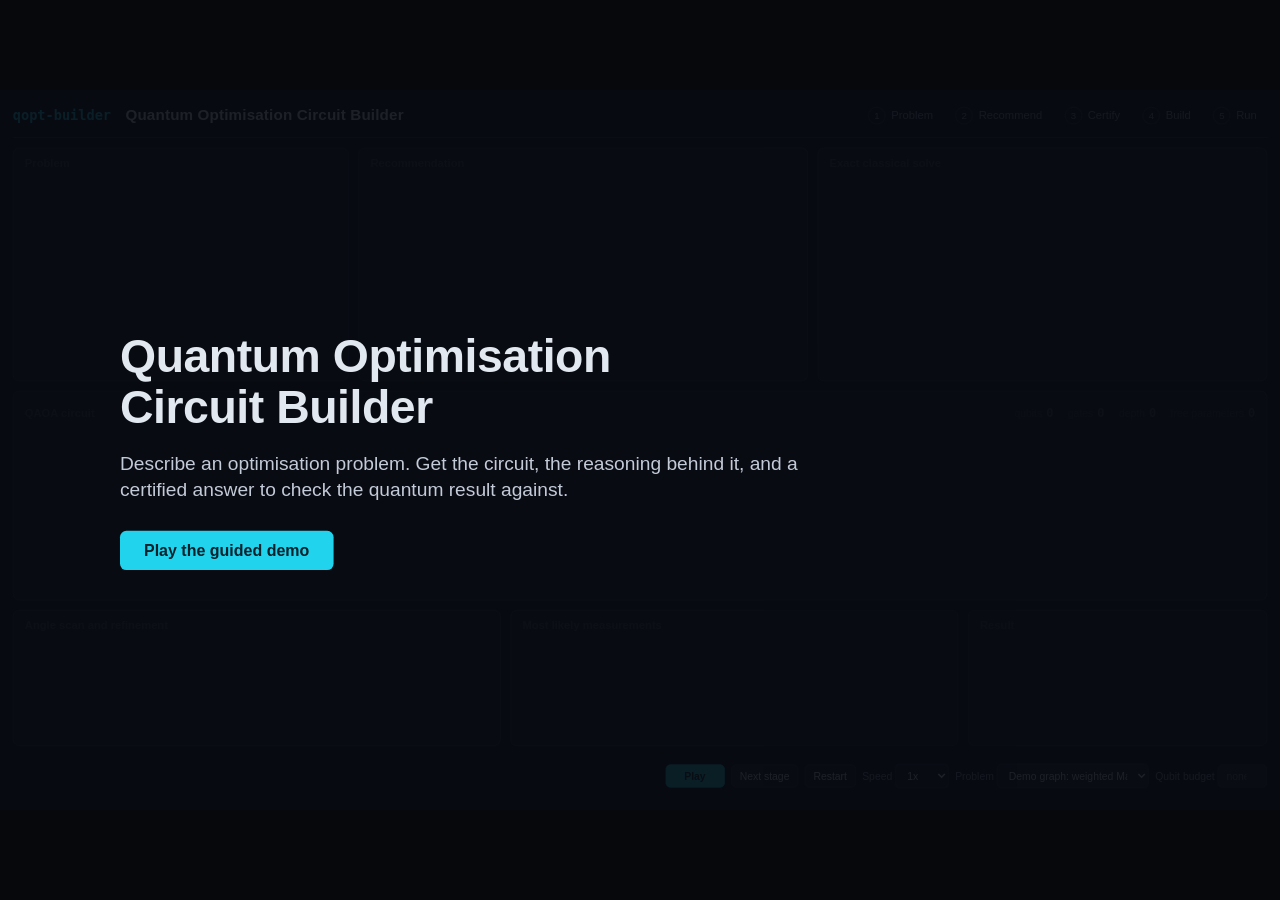
==== web/demo.html @ b80e7e66 "feat(web): guided demo that builds the circuit gate by gate web/demo.html is an animated walkthrough" ====
<!DOCTYPE html>
<html lang="en">
<head>
<meta charset="utf-8">
<meta name="viewport" content="width=device-width, initial-scale=1">
<title>Guided demo: Quantum Optimisation Circuit Builder</title>
<meta name="description" content="Watch an optimisation problem become a recommended, certified QAOA circuit: the recommendation and its reasons, the exact classical solve, the circuit assembled gate by gate, and the run scored against the certified optimum.">
<link rel="stylesheet" href="demo.css">
</head>
<body>
<div id="viewport">
  <div id="scaled">
    <main id="stage">
      <header class="top">
        <div class="brand">qopt&#8209;builder</div>
        <div class="title">Quantum Optimisation Circuit Builder</div>
        <ol class="stages" id="stages">
          <li data-stage="problem">Problem</li>
          <li data-stage="recommend">Recommend</li>
          <li data-stage="certify">Certify</li>
          <li data-stage="build">Build</li>
          <li data-stage="run">Run</li>
        </ol>
      </header>

      <section class="panel idle" id="p-problem">
        <h2>Problem</h2>
        <p class="lead" id="problem-title"></p>
        <div class="body">
          <svg id="graph" viewBox="0 0 392 200" role="img" aria-label="The problem as a graph of coupled variables"></svg>
          <p id="problem-facts"></p>
        </div>
      </section>

      <section class="panel idle" id="p-rec">
        <h2>Recommendation</h2>
        <div class="body">
          <div class="gauge" id="g-size">
            <div class="name">Size</div>
            <div class="track"><div class="tick" data-tick="limit"><span>exact limit 24</span></div><div class="marker"></div></div>
            <div class="value"></div>
          </div>
          <div class="gauge" id="g-density">
            <div class="name">Coupling density</div>
            <div class="track">
              <div class="band" data-band="1" style="left:0;width:15%;background:var(--accent)"></div>
              <div class="band" data-band="2" style="left:15%;width:35%;background:var(--warn)"></div>
              <div class="band" data-band="3" style="left:50%;width:50%;background:var(--violet)"></div>
              <div class="band-name" style="left:7.5%;color:var(--accent)">p = 1</div>
              <div class="band-name" style="left:32.5%;color:var(--warn)">p = 2</div>
              <div class="band-name" style="left:75%;color:var(--violet)">p = 3</div>
              <div class="tick" style="left:15%"><span>0.15</span></div>
              <div class="tick" style="left:50%"><span>0.5</span></div>
              <div class="marker"></div>
            </div>
            <div class="value"></div>
          </div>
          <div class="gauge off" id="g-budget">
            <div class="name">Qubit budget</div>
            <div class="track"><div class="tick" data-tick="budget"><span></span></div><div class="marker"></div></div>
            <div class="value">none set</div>
          </div>
          <div id="decision">
            <div class="algo"></div>
            <ul></ul>
          </div>
        </div>
      </section>

      <section class="panel idle" id="p-exact">
        <h2>Exact classical solve</h2>
        <p class="lead" id="exact-lead"></p>
        <div class="body">
          <svg id="landscape" viewBox="0 0 542 150" role="img" aria-label="Cost of every assignment"></svg>
          <div id="exact-readout"><span class="big"></span><span class="x"></span></div>
          <p id="exact-note"></p>
        </div>
      </section>

      <section class="panel idle" id="p-circuit">
        <div class="circuit-head">
          <h2>QAOA circuit</h2>
          <div id="angles"></div>
          <div class="counters">
            <span>qubits<b id="c-qubits">0</b></span>
            <span>gates<b id="c-gates">0</b></span>
            <span>depth<b id="c-depth">0</b></span>
            <span>free parameters<b id="c-params">0</b></span>
          </div>
        </div>
        <div class="body">
          <svg id="circuit" viewBox="0 0 1540 204" role="img" aria-label="The QAOA circuit"></svg>
          <p id="legend"></p>
        </div>
      </section>

      <div class="run-row">
        <section class="panel idle" id="p-scan">
          <h2>Angle scan and refinement</h2>
          <div class="body"><svg id="scan" viewBox="0 0 582 124" role="img" aria-label="Expected cost over the scan and the refinement"></svg></div>
        </section>
        <section class="panel idle" id="p-dist">
          <h2>Most likely measurements</h2>
          <div class="body"><svg id="dist" viewBox="0 0 532 124" role="img" aria-label="Probability of the most likely measurement outcomes"></svg></div>
        </section>
        <section class="panel idle" id="p-result">
          <h2>Result</h2>
          <div class="body">
            <dl id="result-list">
              <dt>Certified optimum</dt><dd id="r-opt"></dd>
              <dt>QAOA, best of the scan</dt><dd id="r-scan"></dd>
              <dt>QAOA, after refinement</dt><dd id="r-refined"></dd>
              <dt>Gap to the optimum</dt><dd id="r-gap"></dd>
              <dt>Chance of measuring an optimum</dt><dd id="r-success"></dd>
            </dl>
          </div>
        </section>
      </div>

      <footer class="bottom">
        <p id="caption" role="status"></p>
        <div id="controls">
          <button id="play" type="button">Play</button>
          <button id="next" type="button" title="Skip to the end of this stage">Next stage</button>
          <button id="restart" type="button">Restart</button>
          <label>Speed
            <select id="speed">
              <option value="0.5">0.5x</option>
              <option value="1" selected>1x</option>
              <option value="2">2x</option>
            </select>
          </label>
          <label>Problem <select id="preset"></select></label>
          <label>Qubit budget <input id="budget" type="number" min="0" placeholder="none"></label>
        </div>
      </footer>

      <svg id="overlay" viewBox="0 0 1600 900" aria-hidden="true"></svg>
      <div class="card" id="card"></div>
    </main>
  </div>
</div>

<script src="qubo.js"></script>
<script src="qaoa.js"></script>
<script src="circuit.js"></script>
<script src="presets.js"></script>
<script src="demo.js"></script>
</body>
</html>
---- web/demo.css ----
/* Guided demo: one fixed 1600 x 900 stage, scaled to fit the window, so a
 * screen recording keeps the same composition at any size. Colours are
 * the site's own (styles.css) and each carries one meaning here:
 * cyan for the problem and the first layer, amber and violet for later
 * layers, green for what is certified or optimal, red for a refusal. */
:root {
  --bg: #0b0e14;
  --panel: #12161f;
  --panel-2: #171c28;
  --line: #263042;
  --text: #e2e8f0;
  --soft: #c3cad8;
  --muted: #8b94a7;
  --accent: #22d3ee;
  --accent-dim: #155e6b;
  --warn: #f59e0b;
  --violet: #a78bfa;
  --bad: #f87171;
  --good: #34d399;
  --sans: -apple-system, BlinkMacSystemFont, "Segoe UI", Roboto, Helvetica, Arial, sans-serif;
  --mono: ui-monospace, SFMono-Regular, Menlo, Consolas, monospace;
}

* { box-sizing: border-box; }

html, body { height: 100%; }

body {
  margin: 0;
  background: #06080c;
  color: var(--text);
  font-family: var(--sans);
  overflow: hidden;
}

#viewport {
  position: fixed;
  inset: 0;
  display: flex;
  align-items: center;
  justify-content: center;
}

/* The scaled box takes the stage's on-screen size, so it centres properly. */
#scaled { position: relative; }

#stage {
  position: absolute;
  left: 0;
  top: 0;
  width: 1600px;
  height: 900px;
  transform-origin: 0 0;
  background: var(--bg);
  display: grid;
  grid-template-columns: 420px 1fr 1fr;
  grid-template-rows: 48px 292px 262px 170px 50px;
  gap: 12px;
  padding: 12px 16px;
}

/* ------------------------------------------------------------- header */

.top {
  grid-column: 1 / -1;
  display: flex;
  align-items: center;
  gap: 18px;
  border-bottom: 1px solid var(--line);
  padding-bottom: 8px;
}
.brand { font-family: var(--mono); font-weight: 700; font-size: 17px; color: var(--accent); }
.title { font-size: 19px; font-weight: 600; letter-spacing: 0.01em; }

.stages {
  margin: 0 0 0 auto;
  padding: 0;
  list-style: none;
  display: flex;
  gap: 6px;
  counter-reset: stage;
}
.stages li {
  counter-increment: stage;
  font-size: 14px;
  color: var(--muted);
  padding: 4px 12px 4px 8px;
  border-radius: 999px;
  border: 1px solid transparent;
  transition: color 0.3s, border-color 0.3s, background 0.3s;
}
.stages li::before {
  content: counter(stage);
  display: inline-block;
  width: 20px;
  height: 20px;
  line-height: 20px;
  margin-right: 7px;
  text-align: center;
  border-radius: 50%;
  border: 1px solid var(--line);
  font-size: 12px;
}
.stages li.done { color: var(--soft); }
.stages li.done::before { border-color: var(--good); color: var(--good); }
.stages li.now { color: var(--text); border-color: var(--accent-dim); background: rgba(34, 211, 238, 0.07); }
.stages li.now::before { border-color: var(--accent); background: var(--accent); color: #06222a; font-weight: 700; }

/* ------------------------------------------------------------- panels */

.panel {
  position: relative;
  background: var(--panel);
  border: 1px solid var(--line);
  border-radius: 8px;
  padding: 10px 14px;
  min-width: 0;
  min-height: 0;
  overflow: hidden;
  transition: border-color 0.4s;
}
.panel > * { transition: opacity 0.5s; }
.panel.idle > * { opacity: 0.22; }
.panel.idle > .body { opacity: 0; }
.panel.now { border-color: var(--accent-dim); }

.panel h2 {
  margin: 0;
  font-size: 14px;
  font-weight: 600;
  color: var(--soft);
}
.panel .lead { margin: 2px 0 0; font-size: 13px; color: var(--muted); min-height: 17px; }

#p-problem { grid-column: 1; grid-row: 2; }
#p-rec { grid-column: 2; grid-row: 2; }
#p-exact { grid-column: 3; grid-row: 2; }
#p-circuit { grid-column: 1 / -1; grid-row: 3; }
.run-row { grid-column: 1 / -1; grid-row: 4; display: grid; grid-template-columns: 610px 560px 1fr; gap: 12px; min-height: 0; }

svg { display: block; overflow: visible; }
svg text { font-family: var(--sans); fill: var(--muted); }
svg text.mono { font-family: var(--mono); }

/* ------------------------------------------------------- problem graph */

#graph { width: 392px; height: 200px; margin-top: 4px; }
.edge { stroke: #3a4356; stroke-width: 1.6; transition: stroke 0.35s, stroke-width 0.35s, opacity 0.35s; }
.edge.cut { stroke: var(--accent); stroke-width: 3; }
.edge.uncut { opacity: 0.45; }
.edge.hot { stroke: #fff; stroke-width: 3.6; opacity: 1; transition: none; }
.node circle { fill: var(--panel); stroke: var(--text); stroke-width: 2; transition: stroke 0.4s, fill 0.4s; }
.node text { fill: var(--text); font-size: 12px; text-anchor: middle; dominant-baseline: central; }
.node.side-0 circle { stroke: var(--accent); }
.node.side-1 circle { stroke: var(--warn); fill: #46330f; }
.node.hot circle { stroke: #fff; fill: #5a6072; transition: none; }
.weight {
  font-size: 11px; text-anchor: middle; dominant-baseline: central; fill: var(--soft);
  paint-order: stroke; stroke: var(--panel); stroke-width: 3px; stroke-linejoin: round;
}
#problem-facts { margin: 4px 0 0; font-size: 13px; color: var(--muted); }
#problem-facts b { color: var(--text); font-weight: 600; }

/* ------------------------------------------------------ recommendation */

.gauge { display: grid; grid-template-columns: 128px 1fr 92px; align-items: center; column-gap: 12px; margin-top: 16px; }
#g-density { margin-top: 40px; }
#g-budget { margin-top: 26px; }
.gauge .name { font-size: 13px; color: var(--soft); }
.gauge .value { font-family: var(--mono); font-size: 14px; color: var(--text); text-align: right; white-space: nowrap; }
.gauge .value.bad { color: var(--bad); }
.track { position: relative; height: 12px; border-radius: 6px; background: var(--panel-2); border: 1px solid var(--line); }
.track .band { position: absolute; top: 0; bottom: 0; opacity: 0.16; transition: opacity 0.4s; }
.track .band.lit { opacity: 0.6; }
.track .tick { position: absolute; top: -4px; bottom: -4px; width: 1px; background: var(--muted); }
.track .tick span { position: absolute; top: 16px; left: 50%; transform: translateX(-50%); font-size: 11px; color: var(--muted); white-space: nowrap; }
.track .marker { position: absolute; top: -5px; width: 4px; height: 22px; margin-left: -2px; border-radius: 2px; background: var(--text); box-shadow: 0 0 8px rgba(226, 232, 240, 0.7); opacity: 0; }
.gauge.off .name, .gauge.off .value { color: var(--muted); }
.gauge.off .tick { display: none; }
.track .band-name { position: absolute; top: -17px; transform: translateX(-50%); font-size: 11px; white-space: nowrap; opacity: 0.75; }

#decision { margin-top: 26px; opacity: 0; transition: opacity 0.5s; }
#decision.show { opacity: 1; }
#decision .algo { font-size: 22px; font-weight: 700; }
#decision .algo.refused { color: var(--bad); }
#decision ul { margin: 5px 0 0; padding-left: 16px; font-size: 12px; line-height: 1.4; color: var(--muted); }

/* ---------------------------------------------------------- exact solve */

#landscape { width: 542px; height: 150px; margin-top: 6px; }
.bar line { stroke: #3a4458; stroke-width: 1.4; }
.bar circle { fill: #7b879c; }
.bar.best line { stroke: var(--good); stroke-width: 2; }
.bar.best circle { fill: var(--good); }
.envelope { fill: #46526a; }
.runmin { fill: none; stroke: var(--accent); stroke-width: 1.6; }
.optline { stroke: var(--good); stroke-width: 1.4; stroke-dasharray: 5 4; }
.axis { font-size: 11px; }
.pointer { fill: var(--good); }
.pointer-label { font-size: 11px; fill: var(--good); }
#exact-readout { display: flex; align-items: baseline; flex-wrap: wrap; column-gap: 14px; margin-top: 6px; opacity: 0; transition: opacity 0.5s; }
#exact-readout.show { opacity: 1; }
#exact-readout .big { font-size: 22px; font-weight: 700; color: var(--good); font-variant-numeric: tabular-nums; white-space: nowrap; }
#exact-readout .x { font-family: var(--mono); font-size: 14px; color: var(--text); white-space: nowrap; }
#exact-note { margin: 2px 0 0; font-size: 12px; color: var(--muted); min-height: 15px; }

/* -------------------------------------------------------------- circuit */

.circuit-head { display: flex; align-items: baseline; gap: 22px; }
.counters { display: flex; gap: 18px; margin-left: auto; font-size: 13px; color: var(--muted); }
.counters b { font-family: var(--mono); font-size: 15px; color: var(--text); font-weight: 600; margin-left: 5px; font-variant-numeric: tabular-nums; }
#angles { display: flex; gap: 6px; min-height: 22px; }
.chip { font-family: var(--mono); font-size: 12px; padding: 1px 8px; border-radius: 999px; border: 1px solid currentColor; animation: pop 0.3s ease-out both; }
#circuit { width: 1540px; height: 204px; margin-top: 6px; }
.wire { stroke: #3a4356; stroke-width: 1; }
.qlabel { font-family: var(--mono); font-size: 11px; }
.gate { opacity: 0; }
.gate.in { opacity: 1; animation: land 0.26s cubic-bezier(0.2, 1.4, 0.4, 1) both; transform-box: fill-box; transform-origin: center; }
.gate rect { fill: var(--panel); stroke-width: 1.5; }
.gate text { font-family: var(--mono); text-anchor: middle; dominant-baseline: central; }
.gate line { stroke-width: 1.8; }
#legend { margin: 0; font-size: 12px; color: var(--muted); min-height: 15px; }

@keyframes land {
  from { opacity: 0; transform: scale(0.3); }
  to { opacity: 1; transform: scale(1); }
}
@keyframes pop {
  from { opacity: 0; transform: scale(0.6); }
  to { opacity: 1; transform: scale(1); }
}

/* ------------------------------------------------------------------ run */

#scan { width: 582px; height: 124px; margin-top: 4px; }
.trace { fill: none; stroke: var(--accent); stroke-width: 1; opacity: 0.45; }
.bestline { fill: none; stroke: var(--accent); stroke-width: 2; }
.refine { fill: none; stroke: var(--warn); stroke-width: 2; }
.divider { stroke: var(--line); stroke-width: 1; }
.dot { fill: var(--warn); }
.tag { font-size: 11px; }
.tag.good { fill: var(--good); }
.tag.warn { fill: var(--warn); }
.tag.accent { fill: var(--accent); }

#dist { width: 532px; height: 124px; margin-top: 4px; }
.pbar { fill: #46526a; }
.pbar.best { fill: var(--good); }
.plabel { font-family: var(--mono); font-size: 10px; text-anchor: middle; }
.plabel.best { fill: var(--good); }

#result-list { margin: 8px 0 0; display: grid; grid-template-columns: 1fr auto; row-gap: 7px; column-gap: 10px; font-size: 13px; }
#result-list dt { color: var(--muted); }
#result-list dd { margin: 0; font-family: var(--mono); font-size: 15px; color: var(--text); text-align: right; font-variant-numeric: tabular-nums; opacity: 0; transition: opacity 0.4s; }
#result-list dd.show { opacity: 1; }
#result-list dd.good { color: var(--good); }
#result-list dd.warn { color: var(--warn); }
.skipped { margin: 14px 0 0; font-size: 13px; line-height: 1.45; color: var(--soft); max-width: 520px; }

/* --------------------------------------------------------------- footer */

.bottom { grid-column: 1 / -1; display: flex; align-items: center; gap: 16px; min-height: 0; }
#caption { margin: 0; flex: 1; font-size: 17px; line-height: 1.3; color: var(--text); transition: opacity 0.25s; max-height: 46px; overflow: hidden; }
#caption.fade { opacity: 0; }
#controls { display: flex; align-items: center; gap: 8px; font-size: 13px; color: var(--muted); }
#controls button, #controls select, #controls input {
  font: inherit;
  color: var(--text);
  background: var(--panel-2);
  border: 1px solid var(--line);
  border-radius: 6px;
  padding: 6px 10px;
}
#controls button { cursor: pointer; }
#controls button:hover { border-color: var(--accent); }
#controls button:focus-visible, #controls select:focus-visible, #controls input:focus-visible, .card button:focus-visible { outline: 2px solid var(--accent); outline-offset: 2px; }
#controls #play { background: var(--accent); color: #06222a; border-color: var(--accent); font-weight: 700; min-width: 74px; }
#controls input { width: 62px; }
#controls select#preset { max-width: 190px; }
body.clean #controls, body.clean .card button { display: none; }
body.no-captions #caption { visibility: hidden; }

/* ------------------------------------------------- overlays and flights */

#overlay { position: absolute; left: 0; top: 0; width: 1600px; height: 900px; pointer-events: none; }
.flight { fill: #fff; }
.trail { fill: none; stroke: #fff; stroke-width: 1.5; opacity: 0.5; }

.card {
  position: absolute;
  inset: 0;
  display: flex;
  flex-direction: column;
  align-items: flex-start;
  justify-content: center;
  padding: 0 150px;
  background: rgba(8, 11, 17, 0.9);
  opacity: 0;
  pointer-events: none;
  transition: opacity 0.6s;
}
.card.show { opacity: 1; pointer-events: auto; }
.card h1 { margin: 0; font-size: 58px; line-height: 1.1; font-weight: 700; letter-spacing: -0.01em; max-width: 1000px; }
.card p { margin: 22px 0 0; font-size: 24px; line-height: 1.4; color: var(--soft); max-width: 900px; }
.card .links { margin-top: 30px; font-family: var(--mono); font-size: 20px; color: var(--accent); line-height: 1.7; }
.card button {
  margin-top: 34px;
  font: inherit;
  font-size: 20px;
  font-weight: 700;
  color: #06222a;
  background: var(--accent);
  border: none;
  border-radius: 8px;
  padding: 13px 30px;
  cursor: pointer;
}
.card button:hover { background: #67e8f9; }

@media (prefers-reduced-motion: reduce) {
  .gate.in, .chip { animation: none; }
  .panel > *, .edge, .node circle { transition: none; }
}
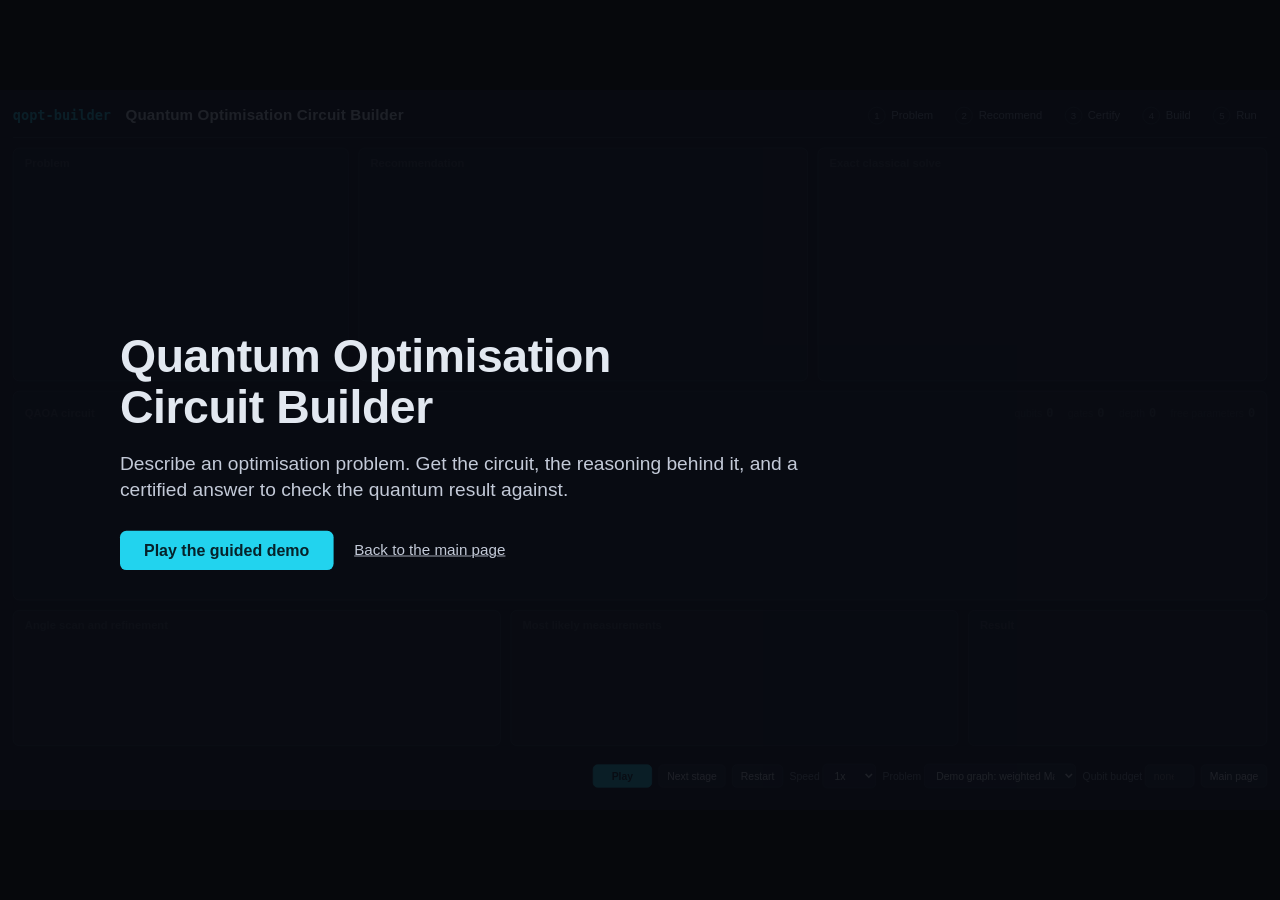
==== commit 833f0e72: "feat(web): a way back from the guided demo to the main page The guided demo had no link to the main " ====
--- a/web/demo.html
+++ b/web/demo.html
@@ -12,7 +12,7 @@
   <div id="scaled">
     <main id="stage">
       <header class="top">
-        <div class="brand">qopt&#8209;builder</div>
+        <a class="brand" href="index.html" title="Back to the main page">qopt&#8209;builder</a>
         <div class="title">Quantum Optimisation Circuit Builder</div>
         <ol class="stages" id="stages">
           <li data-stage="problem">Problem</li>
@@ -132,6 +132,7 @@
           </label>
           <label>Problem <select id="preset"></select></label>
           <label>Qubit budget <input id="budget" type="number" min="0" placeholder="none"></label>
+          <a id="home" href="index.html">Main page</a>
         </div>
       </footer>
 
--- a/web/demo.css
+++ b/web/demo.css
@@ -69,7 +69,8 @@
   border-bottom: 1px solid var(--line);
   padding-bottom: 8px;
 }
-.brand { font-family: var(--mono); font-weight: 700; font-size: 17px; color: var(--accent); }
+.brand { font-family: var(--mono); font-weight: 700; font-size: 17px; color: var(--accent); text-decoration: none; }
+a.brand:hover { text-decoration: underline; }
 .title { font-size: 19px; font-weight: 600; letter-spacing: 0.01em; }
 
 .stages {
@@ -263,7 +264,7 @@
 #caption { margin: 0; flex: 1; font-size: 17px; line-height: 1.3; color: var(--text); transition: opacity 0.25s; max-height: 46px; overflow: hidden; }
 #caption.fade { opacity: 0; }
 #controls { display: flex; align-items: center; gap: 8px; font-size: 13px; color: var(--muted); }
-#controls button, #controls select, #controls input {
+#controls button, #controls select, #controls input, #controls a {
   font: inherit;
   color: var(--text);
   background: var(--panel-2);
@@ -272,12 +273,14 @@
   padding: 6px 10px;
 }
 #controls button { cursor: pointer; }
-#controls button:hover { border-color: var(--accent); }
-#controls button:focus-visible, #controls select:focus-visible, #controls input:focus-visible, .card button:focus-visible { outline: 2px solid var(--accent); outline-offset: 2px; }
+#controls a { text-decoration: none; white-space: nowrap; }
+#controls button:hover, #controls a:hover { border-color: var(--accent); }
+#controls button:focus-visible, #controls select:focus-visible, #controls input:focus-visible, .card button:focus-visible,
+a.brand:focus-visible, #controls a:focus-visible, .card a:focus-visible { outline: 2px solid var(--accent); outline-offset: 2px; }
 #controls #play { background: var(--accent); color: #06222a; border-color: var(--accent); font-weight: 700; min-width: 74px; }
 #controls input { width: 62px; }
 #controls select#preset { max-width: 190px; }
-body.clean #controls, body.clean .card button { display: none; }
+body.clean #controls, body.clean .card .actions { display: none; }
 body.no-captions #caption { visibility: hidden; }
 
 /* ------------------------------------------------- overlays and flights */
@@ -303,8 +306,12 @@
 .card h1 { margin: 0; font-size: 58px; line-height: 1.1; font-weight: 700; letter-spacing: -0.01em; max-width: 1000px; }
 .card p { margin: 22px 0 0; font-size: 24px; line-height: 1.4; color: var(--soft); max-width: 900px; }
 .card .links { margin-top: 30px; font-family: var(--mono); font-size: 20px; color: var(--accent); line-height: 1.7; }
+.card .links a { color: inherit; text-decoration: none; }
+.card .links a:hover { text-decoration: underline; }
+.card .actions { margin-top: 34px; display: flex; align-items: center; gap: 26px; }
+.card .actions a { font-size: 19px; color: var(--soft); }
+.card .actions a:hover { color: var(--text); }
 .card button {
-  margin-top: 34px;
   font: inherit;
   font-size: 20px;
   font-weight: 700;
